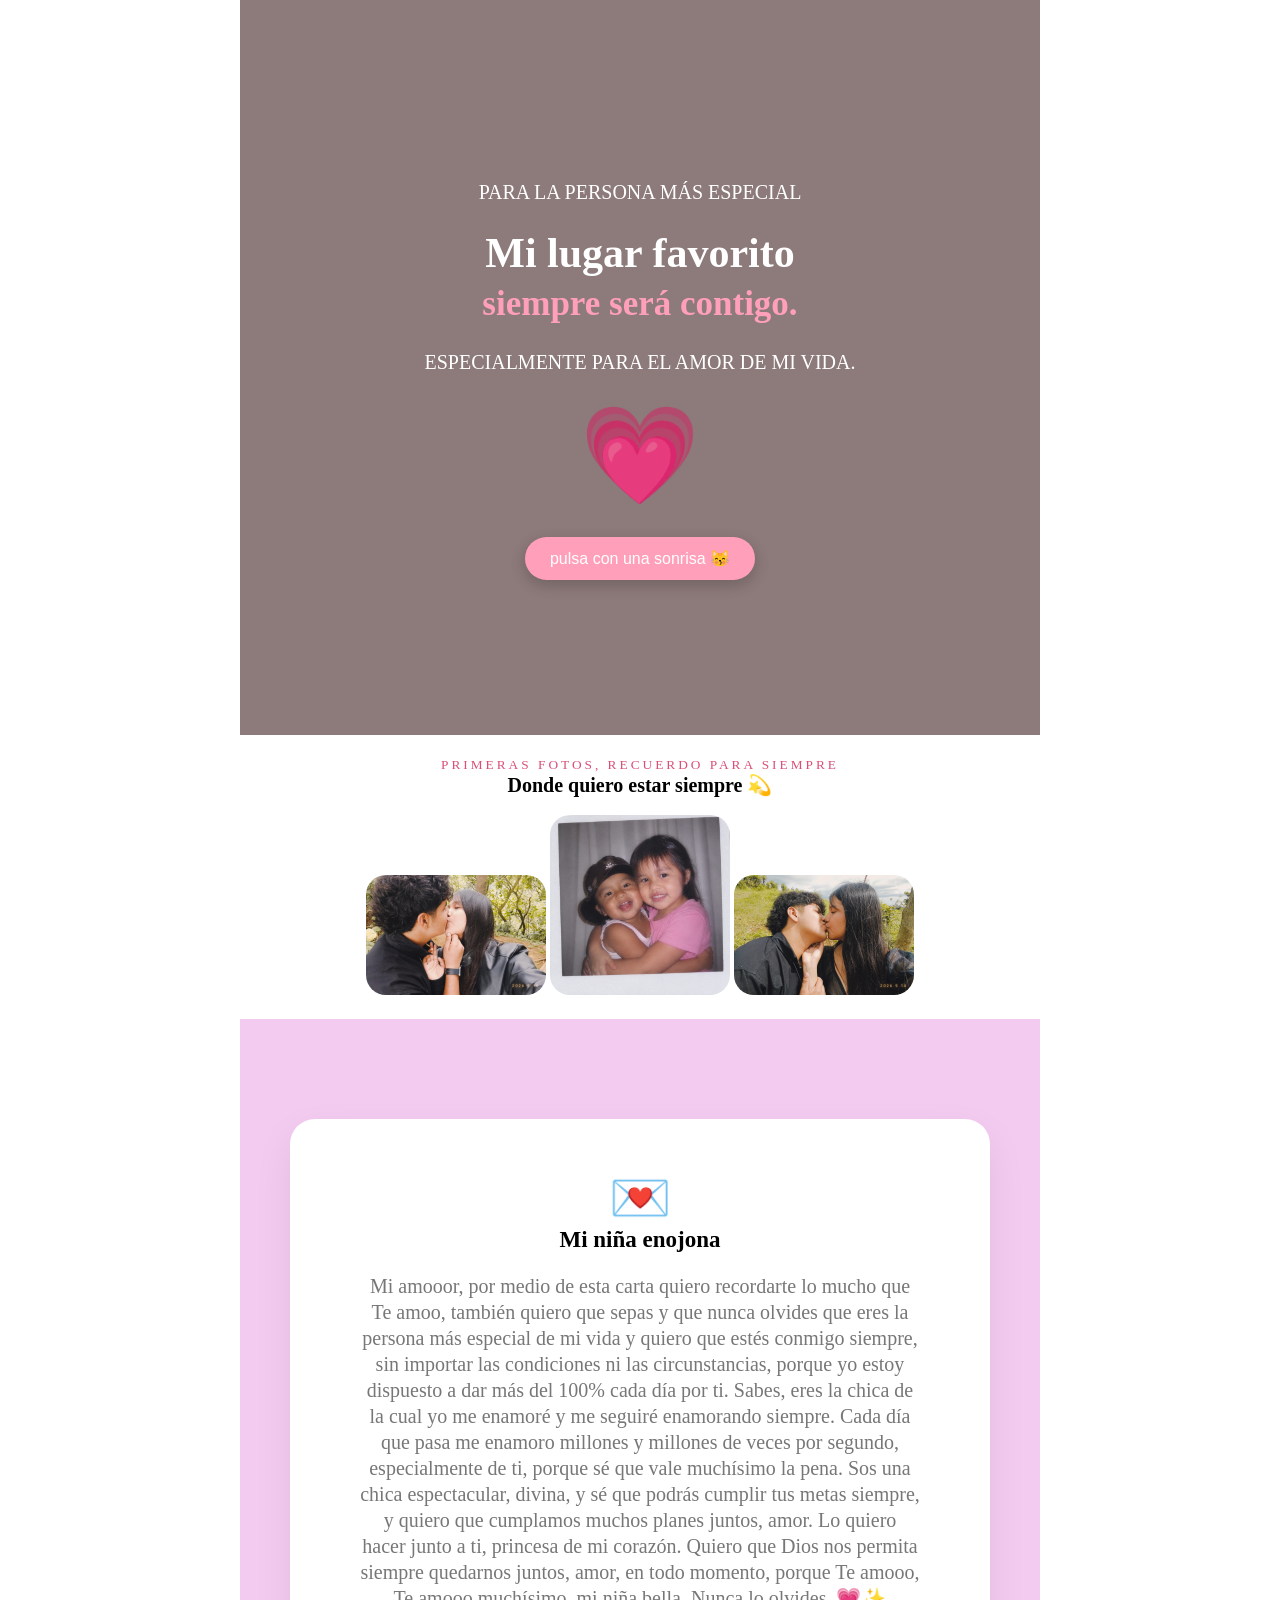
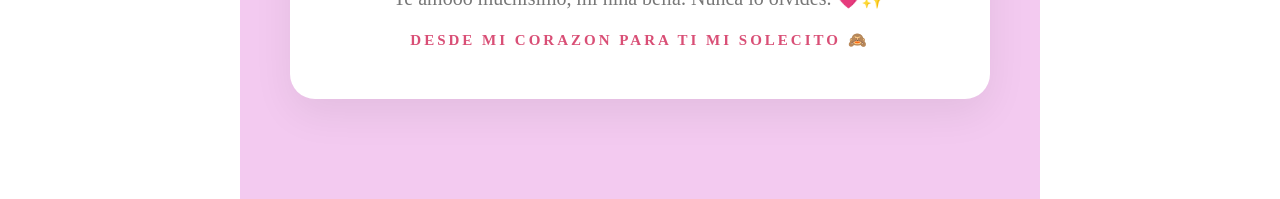
==== index.html @ 7513eb3d "Rename index2.html to index.html" ====
<!DOCTYPE html>
<html lang="es">

<head>
    <meta charset="UTF-8">

    <meta name="viewport" content="width=device-width, initial-scale=1.0">

    <link rel="stylesheet" href="estilos.css">
    <title>TE AMOOOO</title>
</head>

<body>

    <header>

        <div id="div1">
            <p>PARA LA PERSONA MÁS ESPECIAL</p>
            <h1>Mi lugar favorito<br>
                <span>siempre será contigo.</span>
            </h1>

            <p>ESPECIALMENTE PARA EL AMOR DE MI VIDA.</p>

            <h2 id="jyj">💗</h2>

            <audio id="musica">
                <source src="cancion1.mp3" type="audio/mpeg">
            </audio>

            <button id="botonMusica" onclick="reproducirMusica()">
                pulsa con una sonrisa 😽
            </button>


    </header>

    <section class="contenedor-fotos">
        <small>PRIMERAS FOTOS, RECUERDO PARA SIEMPRE</small>
        <h3>Donde quiero estar siempre 💫</h3>

        </br>
        <div class="fotos">

            <img src="FOTO1.jpeg">
            <img src="FOTO2.jpeg">
            <img src="FOTO3.jpeg">
        </div>
    </section>

    <section id="my1">

        <div class="carta-box">
            <span>💌</span>
            <h1 id="h1">Mi niña enojona </h1>

            <p>
                Mi amooor, por medio de esta carta quiero recordarte lo mucho que Te amoo, también quiero que sepas y
                que nunca olvides que eres la persona más especial de mi vida y quiero que estés conmigo siempre, sin
                importar las condiciones ni las circunstancias, porque yo estoy dispuesto a dar más del 100% cada día
                por ti. Sabes, eres la chica de la cual yo me enamoré y me seguiré enamorando siempre. Cada día que pasa
                me enamoro millones y millones de veces por segundo, especialmente de ti, porque sé que vale muchísimo
                la pena. Sos una chica espectacular, divina, y sé que podrás cumplir tus metas siempre, y quiero que
                cumplamos muchos planes juntos, amor. Lo quiero hacer junto a ti, princesa de mi corazón. Quiero que
                Dios nos permita siempre quedarnos juntos, amor, en todo momento, porque Te amooo, Te amooo muchísimo,
                mi niña bella. Nunca lo olvides. 💗✨

            </p>

            <strong>DESDE MI CORAZON PARA TI MI SOLECITO 🙈</strong>
        </div>
    </section>
    <script>
        function reproducirMusica() {
            const musica = document.getElementById("musica");
            musica.play();
        }
    </script>
</body>


</html>
---- estilos.css ----
header {
    min-height: 60vh;
    color: white;
    background-color: rgba(129, 107, 107, 0.897);

}



#div1 {
    text-align: center;
    padding: 15vh 20px;

}

#div1 h1 {
    font-size: 42px;
    margin: 20px;
}

#div1 h1 span {
    font-size: 35px;
    color: #ff9fba;
}

#div1 p {
    margin: 20px;
    line-height: 1.7;
}

#jyj {
    font-size: clamp(4rem, 15vw, 8rem);

}

.galeria {
    text-align: center;
    padding: 80px 20px 40px;
}

small {

    color: #d94f76;
    letter-spacing: 3px;

}



.fotos img {
    width: 100% important;
    max-width: 180px;
    /* Ancho uniforme para las 3 */
    height: 320px important;
    /* Altura fija idéntica para las 3 */
    object-fit: cover;
    /* Rena y recorta suavemente para que no se deformen */
    border-radius: 20px;
    /* Bordes redondeados */
}

#my1 {

    padding: 100px 20px;
    text-align: center;
    background: #f3caf0;
}

.carta-box {
    max-width: 700px;
    margin: auto;
    background: white;
    padding: 50px;
    border-radius: 25px;
    box-shadow: 0 15px 40px #0001;
}

.carta-box span {
    font-size: 50px;

}

.carta-box p {
    color: #777;
    line-height: 1.3;
    margin: 20px;
}

strong {
    color: #d94f76;
    letter-spacing: 3px;
    font-size: 15px;
}

/* --- REGIONAL / BASE RESPONSIVA --- */
#h1 {
    font-size: 23px;
}

* {
    box-sizing: border-box;
    margin: 0;
    padding: 0;
}

/* Evita que aparezca desplazamiento horizontal molesto */
html,
body {
    width: 100%;
    overflow-x: hidden;
}

/* Hace que las imágenes nunca se salgan de la pantalla */
img,
video {
    max-width: 100%;
    height: auto;
}

/* Contenedor principal adaptable */
header,
main,
section,
.contenedor {
    width: 90%;
    /* En celular ocupa el 90% de la pantalla */
    max-width: 800px;
    /* En PC no crece más de 800px para verse ordenado */
    margin: 0 auto;
    /* Centra todo horizontalmente */
    padding: 20px 10px;
    text-align: center;
    /* Centra los textos y emojis */
}

/* Ajusta los tamaños de texto e íconos automáticamente */
h1 {
    font-size: clamp(1.8rem, 5vw, 3rem);
}

p {
    font-size: clamp(1rem, 3.5vw, 1.25rem);
}

/* Ajuste para el corazón o emojis */
.corazon,
h2 {
    font-size: clamp(3rem, 12vw, 6rem) !important;
}

h3 {
    font-size: 20px;
}

#botonMusica {
    background: #ff9fba;
    color: white;
    border: none;
    padding: 12px 25px;
    border-radius: 30px;
    font-size: 16px;
    cursor: pointer;
    box-shadow: 0 5px 15px rgba(0, 0, 0, 0.2);
    margin-top: 25px;
}

#botonMusica:hover {
    transform: scale(1.05);
}
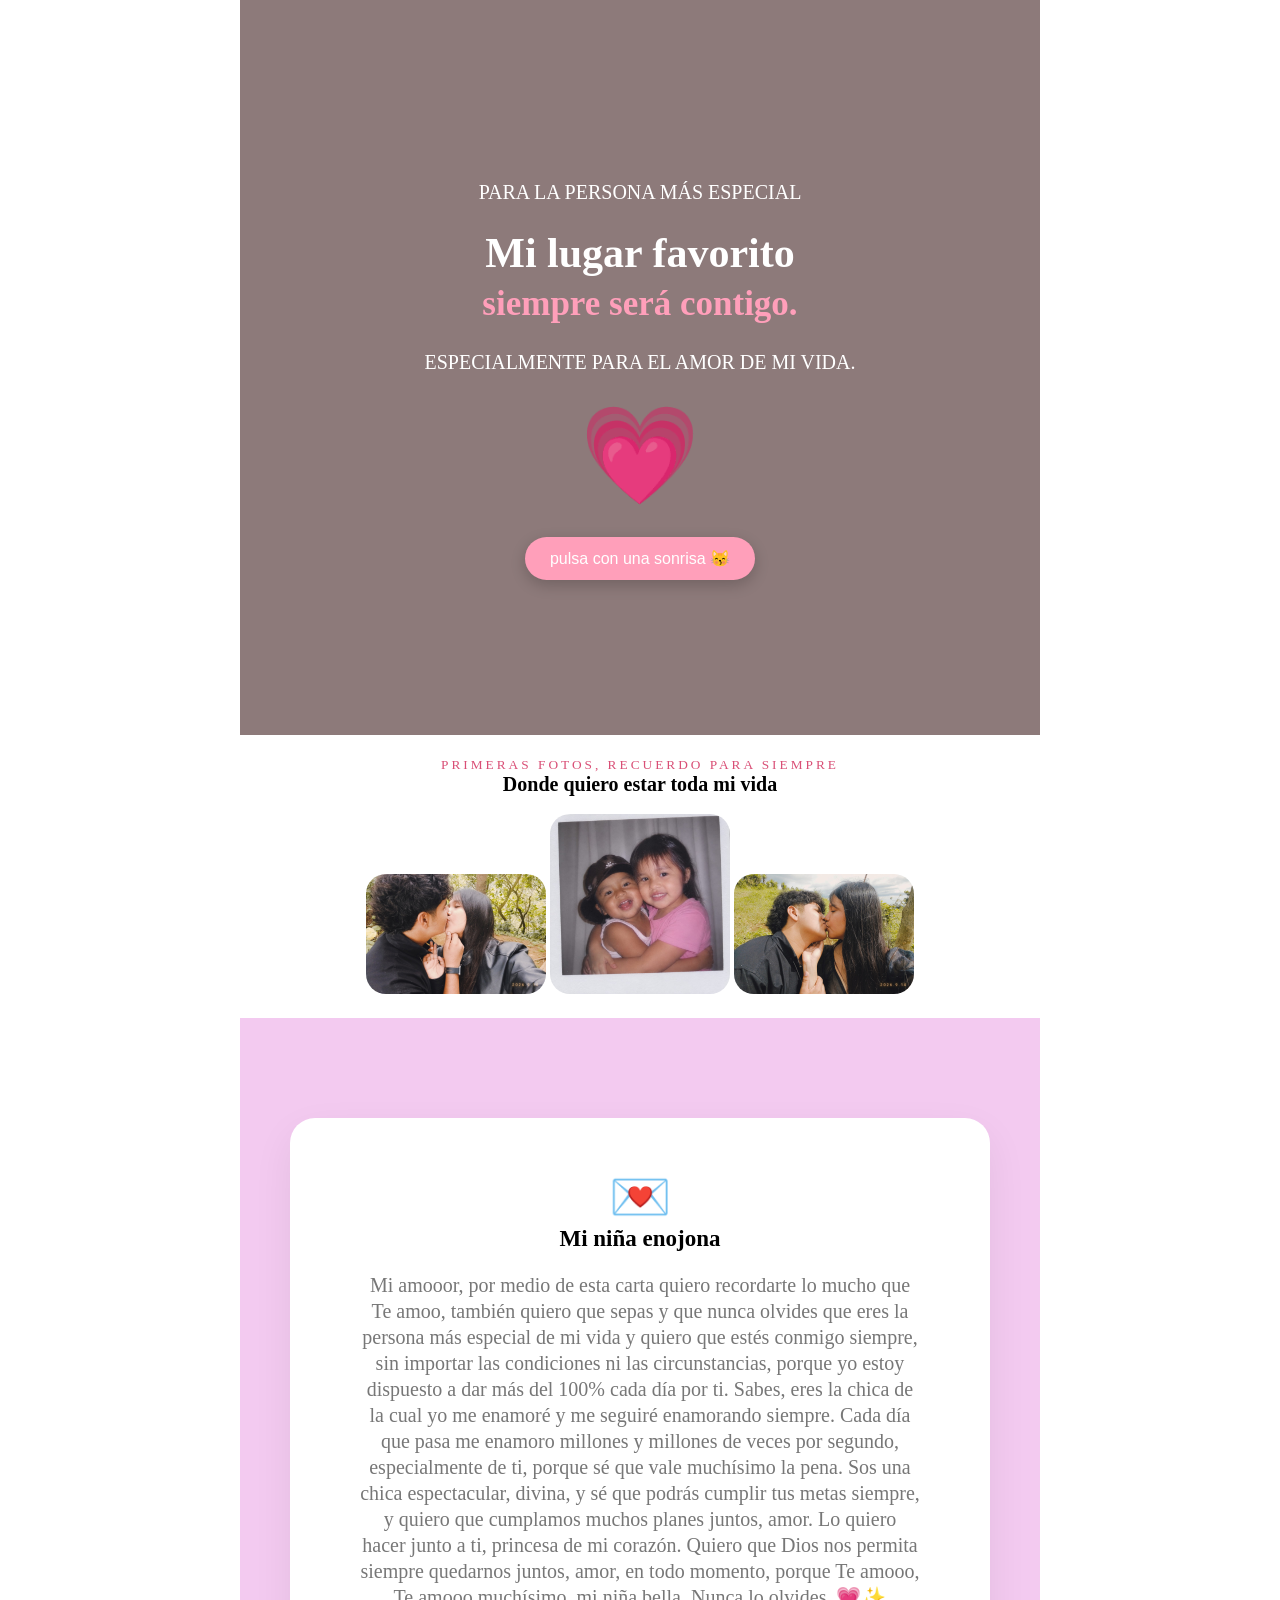
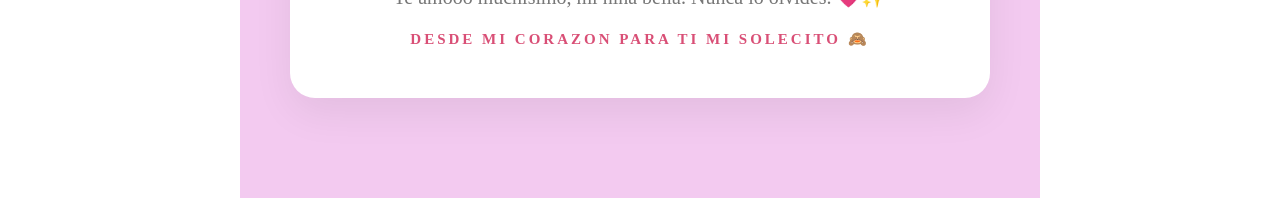
==== commit 15a8d2d2: "Update index.html" ====
--- a/index.html
+++ b/index.html
@@ -37,7 +37,7 @@
 
     <section class="contenedor-fotos">
         <small>PRIMERAS FOTOS, RECUERDO PARA SIEMPRE</small>
-        <h3>Donde quiero estar siempre 💫</h3>
+        <h3>Donde quiero estar toda mi vida</h3>
 
         </br>
         <div class="fotos">
